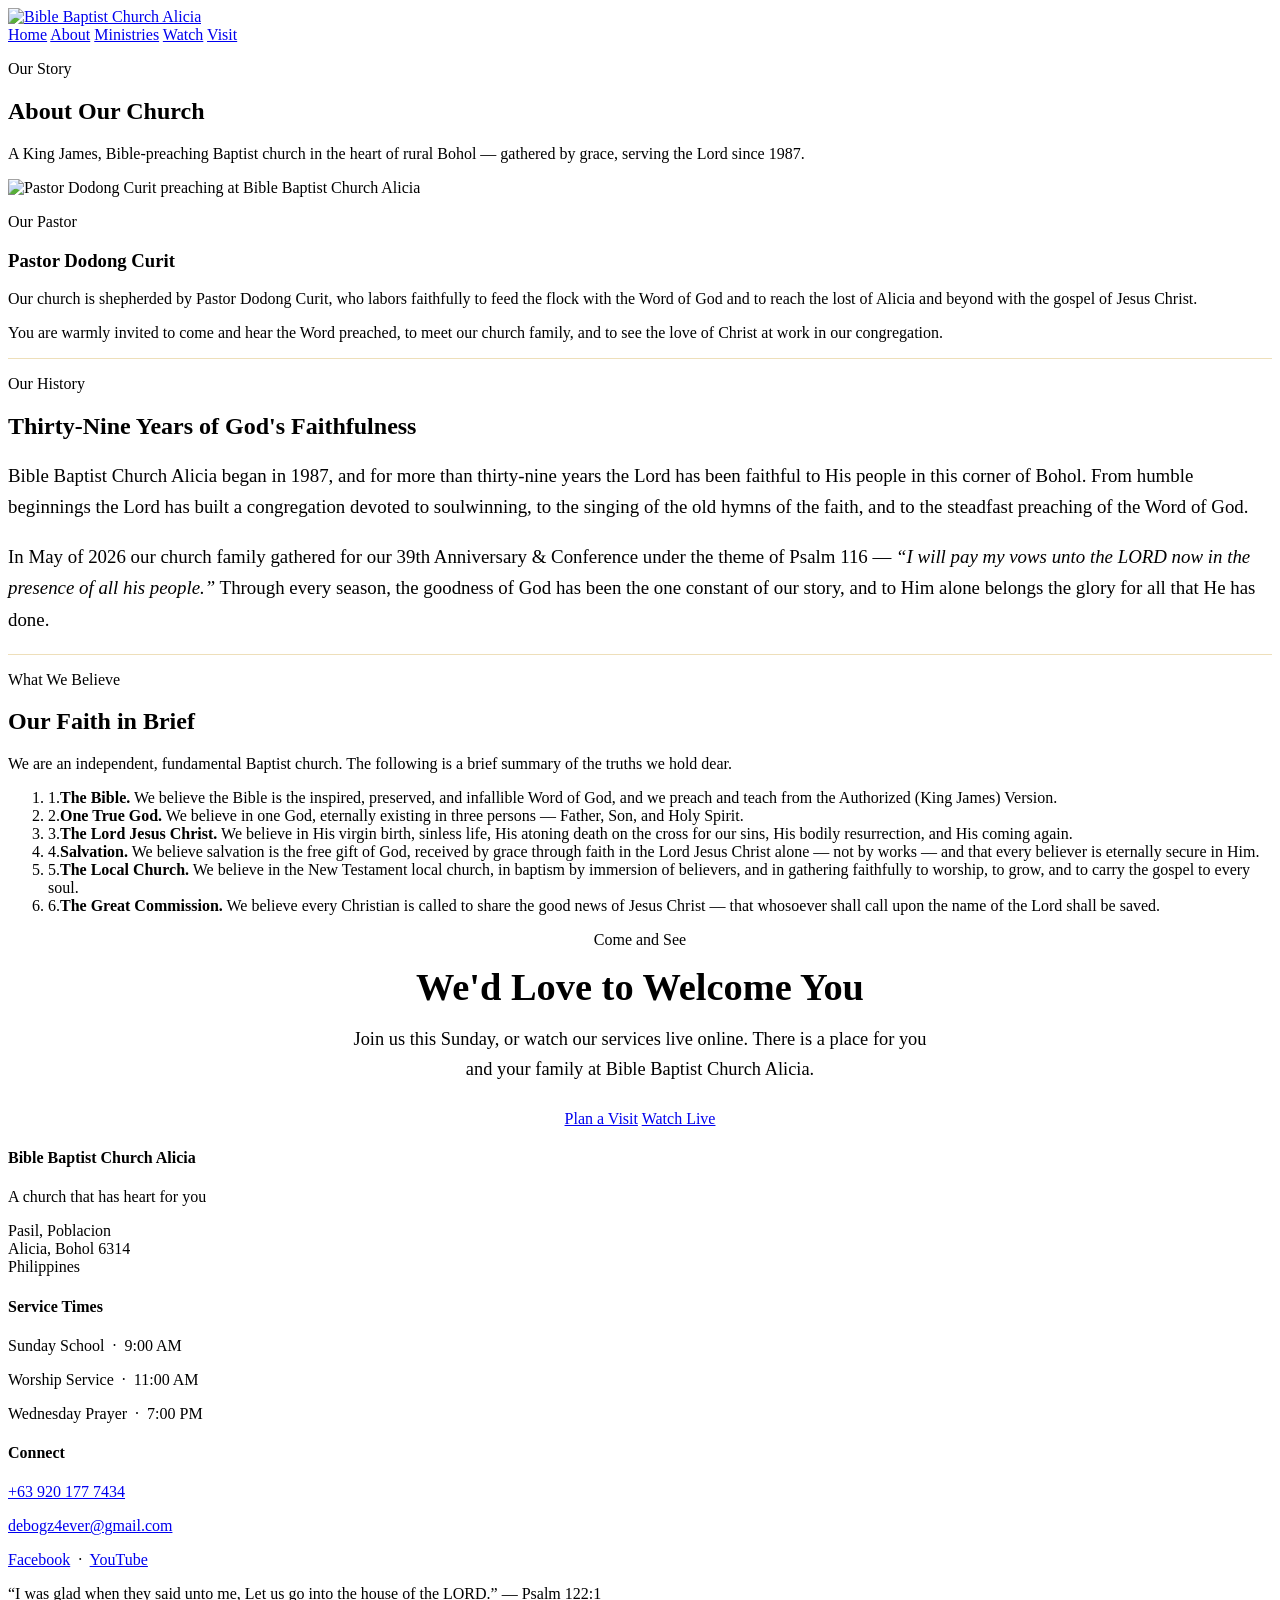
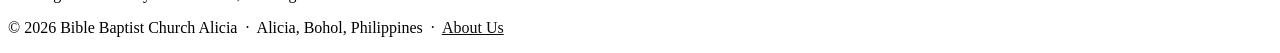
==== website/about/index.html @ ad1ae1af "Initial build: Bible Baptist Church Alicia website Static HTML/CSS site (no build step) on the reach" ====
<!doctype html>
<html lang="en">
<head>
  <meta charset="utf-8" />
  <meta name="viewport" content="width=device-width, initial-scale=1" />
  <title>About · Bible Baptist Church Alicia</title>
  <meta name="description" content="The story of Bible Baptist Church Alicia — a King James Bible Baptist church in Alicia, Bohol, pastored by Pastor Dodong Curit. Our history, our pastor, and what we believe." />
  <link rel="icon" type="image/png" href="/assets/img/favicon.png" />
  <link rel="stylesheet" href="/assets/css/site.css" />
  <meta property="og:title" content="About · Bible Baptist Church Alicia" />
  <meta property="og:description" content="Our history, our pastor, and what we believe." />
  <meta property="og:image" content="/assets/img/pastor.jpg" />
  <meta property="og:type" content="website" />
</head>
<body>

<header class="topbar">
  <div class="topbar-inner">
    <a href="/" class="brand" aria-label="Bible Baptist Church Alicia — Home"><img class="brand-logo" src="/assets/img/logo-wordmark.png" alt="Bible Baptist Church Alicia" /></a>
    <nav class="nav" aria-label="Primary">
      <a href="/">Home</a>
      <a href="/about/" aria-current="page">About</a>
      <a href="/ministries/">Ministries</a>
      <a href="/watch/">Watch</a>
      <a href="/visit/">Visit</a>
    </nav>
  </div>
</header>

<section class="page-head">
  <p class="eyebrow">Our Story</p>
  <h1>About Our Church</h1>
  <p class="sub">A King James, Bible-preaching Baptist church in the heart of rural Bohol — gathered by grace, serving the Lord since 1987.</p>
</section>

<section>
  <div class="media-split">
    <div>
      <img src="/assets/img/pastor.jpg" alt="Pastor Dodong Curit preaching at Bible Baptist Church Alicia" />
    </div>
    <div class="media-text">
      <p class="label">Our Pastor</p>
      <h3>Pastor Dodong Curit</h3>
      <p>Our church is shepherded by Pastor Dodong Curit, who labors faithfully to feed the flock with the Word of God and to reach the lost of Alicia and beyond with the gospel of Jesus Christ.</p>
      <p>You are warmly invited to come and hear the Word preached, to meet our church family, and to see the love of Christ at work in our congregation.</p>
      <!-- TODO (church to confirm): Pastor's full formal name, years as pastor, short personal/testimony bio, family. -->
    </div>
  </div>
</section>

<section style="background:var(--paper-warm); border-top:1px solid rgba(200,148,28,0.30); border-bottom:1px solid rgba(200,148,28,0.30);">
  <div class="narrow">
    <p class="section-title">Our History</p>
    <h2 class="section-head">Thirty-Nine Years of God's Faithfulness</h2>
    <p style="font-family:var(--serif); font-size:1.18rem; color:var(--ink); line-height:1.65;">
      Bible Baptist Church Alicia began in 1987, and for more than thirty-nine years the Lord has been faithful to His people in this corner of Bohol. From humble beginnings the Lord has built a congregation devoted to soulwinning, to the singing of the old hymns of the faith, and to the steadfast preaching of the Word of God.
    </p>
    <p style="font-family:var(--serif); font-size:1.18rem; color:var(--ink); line-height:1.65;">
      In May of 2026 our church family gathered for our 39th Anniversary &amp; Conference under the theme of Psalm 116 — <em>&ldquo;I will pay my vows unto the LORD now in the presence of all his people.&rdquo;</em> Through every season, the goodness of God has been the one constant of our story, and to Him alone belongs the glory for all that He has done.
    </p>
    <!-- TODO (church to confirm): exact founding date, founding pastor, key milestones, mother-church lineage. -->
  </div>
</section>

<section>
  <div class="narrow">
    <p class="section-title">What We Believe</p>
    <h2 class="section-head">Our Faith in Brief</h2>
    <p class="section-lede">We are an independent, fundamental Baptist church. The following is a brief summary of the truths we hold dear.</p>

    <ol class="belief-list">
      <li><span class="letter">1.</span><span class="text"><strong>The Bible.</strong> We believe the Bible is the inspired, preserved, and infallible Word of God, and we preach and teach from the Authorized (King James) Version.</span></li>
      <li><span class="letter">2.</span><span class="text"><strong>One True God.</strong> We believe in one God, eternally existing in three persons — Father, Son, and Holy Spirit.</span></li>
      <li><span class="letter">3.</span><span class="text"><strong>The Lord Jesus Christ.</strong> We believe in His virgin birth, sinless life, His atoning death on the cross for our sins, His bodily resurrection, and His coming again.</span></li>
      <li><span class="letter">4.</span><span class="text"><strong>Salvation.</strong> We believe salvation is the free gift of God, received by grace through faith in the Lord Jesus Christ alone — not by works — and that every believer is eternally secure in Him.</span></li>
      <li><span class="letter">5.</span><span class="text"><strong>The Local Church.</strong> We believe in the New Testament local church, in baptism by immersion of believers, and in gathering faithfully to worship, to grow, and to carry the gospel to every soul.</span></li>
      <li><span class="letter">6.</span><span class="text"><strong>The Great Commission.</strong> We believe every Christian is called to share the good news of Jesus Christ — that whosoever shall call upon the name of the Lord shall be saved.</span></li>
    </ol>
    <!-- TODO (Pastor Curit to review/approve): confirm this statement of faith reflects the church's full position before launch. -->
  </div>
</section>

<section style="background:var(--navy); color:var(--paper); text-align:center;">
  <div class="narrow" style="text-align:center;">
    <p class="section-title" style="color:var(--gold-bright)">Come and See</p>
    <h2 style="font-family:var(--serif); font-weight:700; font-size:clamp(1.7rem,3.4vw,2.4rem); color:var(--paper); margin:0 0 1rem;">We'd Love to Welcome You</h2>
    <p style="font-family:var(--serif); font-size:1.15rem; color:var(--paper-soft); line-height:1.6; max-width:600px; margin:0 auto 1.6rem;">
      Join us this Sunday, or watch our services live online. There is a place for you and your family at Bible Baptist Church Alicia.
    </p>
    <div class="hero-ctas">
      <a class="btn btn-solid" href="/visit/">Plan a Visit</a>
      <a class="btn" href="/watch/">Watch Live</a>
    </div>
  </div>
</section>

<footer class="site-footer">
  <div class="footer-inner">
    <div>
      <h4>Bible Baptist Church Alicia</h4>
      <p class="footer-name">A church that has heart for you</p>
      <p style="margin-top:.6rem">Pasil, Poblacion<br/>Alicia, Bohol 6314<br/>Philippines</p>
    </div>
    <div>
      <h4>Service Times</h4>
      <p>Sunday School &nbsp;·&nbsp; 9:00 AM</p>
      <p>Worship Service &nbsp;·&nbsp; 11:00 AM</p>
      <p>Wednesday Prayer &nbsp;·&nbsp; 7:00 PM</p>
    </div>
    <div>
      <h4>Connect</h4>
      <p><a href="tel:+639201777434">+63 920 177 7434</a></p>
      <p><a href="mailto:debogz4ever@gmail.com">debogz4ever@gmail.com</a></p>
      <p><a href="https://www.facebook.com/bbcalicia/" target="_blank" rel="noopener">Facebook</a> &nbsp;·&nbsp; <a href="https://www.youtube.com/@BibleBaptistChurchAlicia" target="_blank" rel="noopener">YouTube</a></p>
    </div>
  </div>
  <div class="footer-bottom">
    <p class="verse">&ldquo;I was glad when they said unto me, Let us go into the house of the LORD.&rdquo; — Psalm 122:1</p>
    <p style="margin-top:.8rem">© 2026 Bible Baptist Church Alicia &nbsp;·&nbsp; Alicia, Bohol, Philippines &nbsp;·&nbsp; <a href="/about/" style="color:var(--paper-soft);opacity:.95">About Us</a></p>
  </div>
</footer>

</body>
</html>
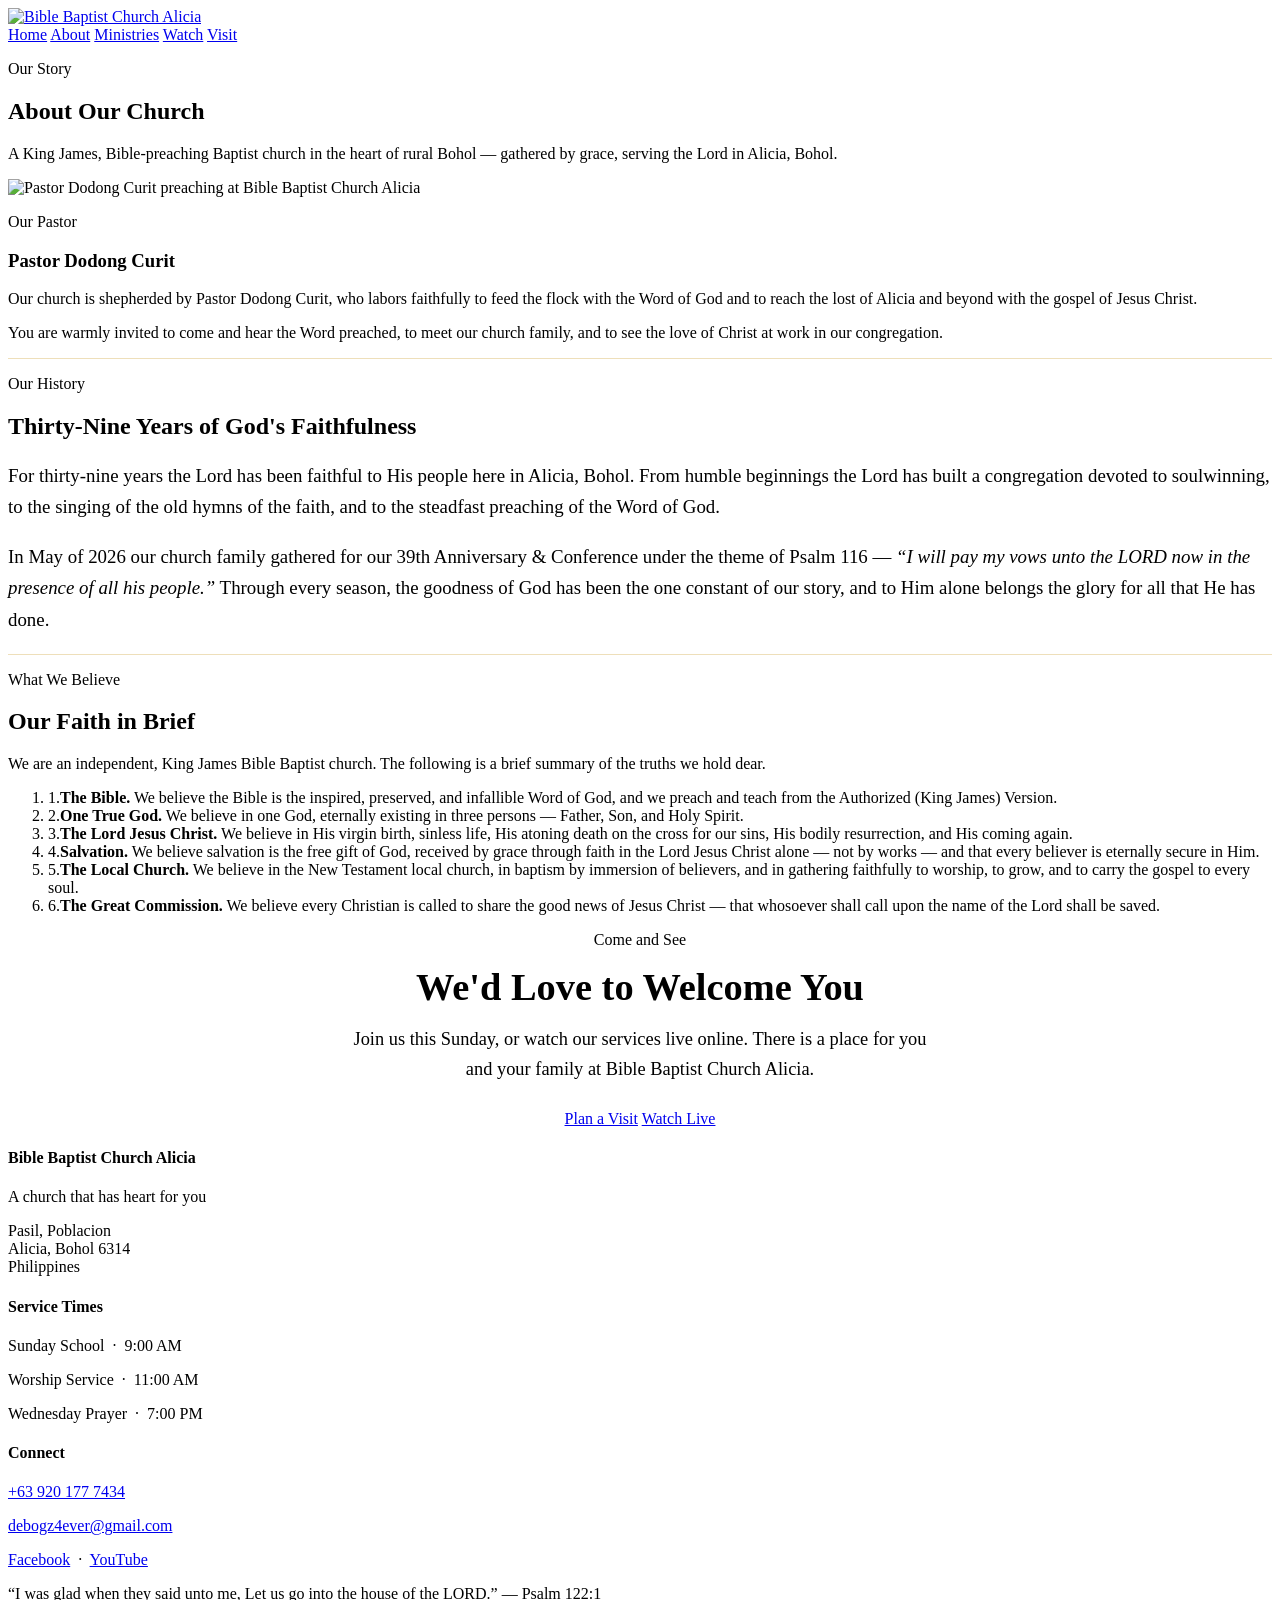
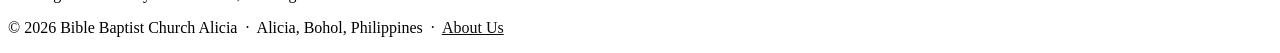
==== commit 7b87d8b7: "Integrity pass: real data only; add confirmed men's & ladies meetings - Drop unverified founding yea" ====
--- a/website/about/index.html
+++ b/website/about/index.html
@@ -30,7 +30,7 @@
 <section class="page-head">
   <p class="eyebrow">Our Story</p>
   <h1>About Our Church</h1>
-  <p class="sub">A King James, Bible-preaching Baptist church in the heart of rural Bohol — gathered by grace, serving the Lord since 1987.</p>
+  <p class="sub">A King James, Bible-preaching Baptist church in the heart of rural Bohol — gathered by grace, serving the Lord in Alicia, Bohol.</p>
 </section>
 
 <section>
@@ -53,7 +53,7 @@
     <p class="section-title">Our History</p>
     <h2 class="section-head">Thirty-Nine Years of God's Faithfulness</h2>
     <p style="font-family:var(--serif); font-size:1.18rem; color:var(--ink); line-height:1.65;">
-      Bible Baptist Church Alicia began in 1987, and for more than thirty-nine years the Lord has been faithful to His people in this corner of Bohol. From humble beginnings the Lord has built a congregation devoted to soulwinning, to the singing of the old hymns of the faith, and to the steadfast preaching of the Word of God.
+      For thirty-nine years the Lord has been faithful to His people here in Alicia, Bohol. From humble beginnings the Lord has built a congregation devoted to soulwinning, to the singing of the old hymns of the faith, and to the steadfast preaching of the Word of God.
     </p>
     <p style="font-family:var(--serif); font-size:1.18rem; color:var(--ink); line-height:1.65;">
       In May of 2026 our church family gathered for our 39th Anniversary &amp; Conference under the theme of Psalm 116 — <em>&ldquo;I will pay my vows unto the LORD now in the presence of all his people.&rdquo;</em> Through every season, the goodness of God has been the one constant of our story, and to Him alone belongs the glory for all that He has done.
@@ -66,7 +66,7 @@
   <div class="narrow">
     <p class="section-title">What We Believe</p>
     <h2 class="section-head">Our Faith in Brief</h2>
-    <p class="section-lede">We are an independent, fundamental Baptist church. The following is a brief summary of the truths we hold dear.</p>
+    <p class="section-lede">We are an independent, King James Bible Baptist church. The following is a brief summary of the truths we hold dear.</p>
 
     <ol class="belief-list">
       <li><span class="letter">1.</span><span class="text"><strong>The Bible.</strong> We believe the Bible is the inspired, preserved, and infallible Word of God, and we preach and teach from the Authorized (King James) Version.</span></li>
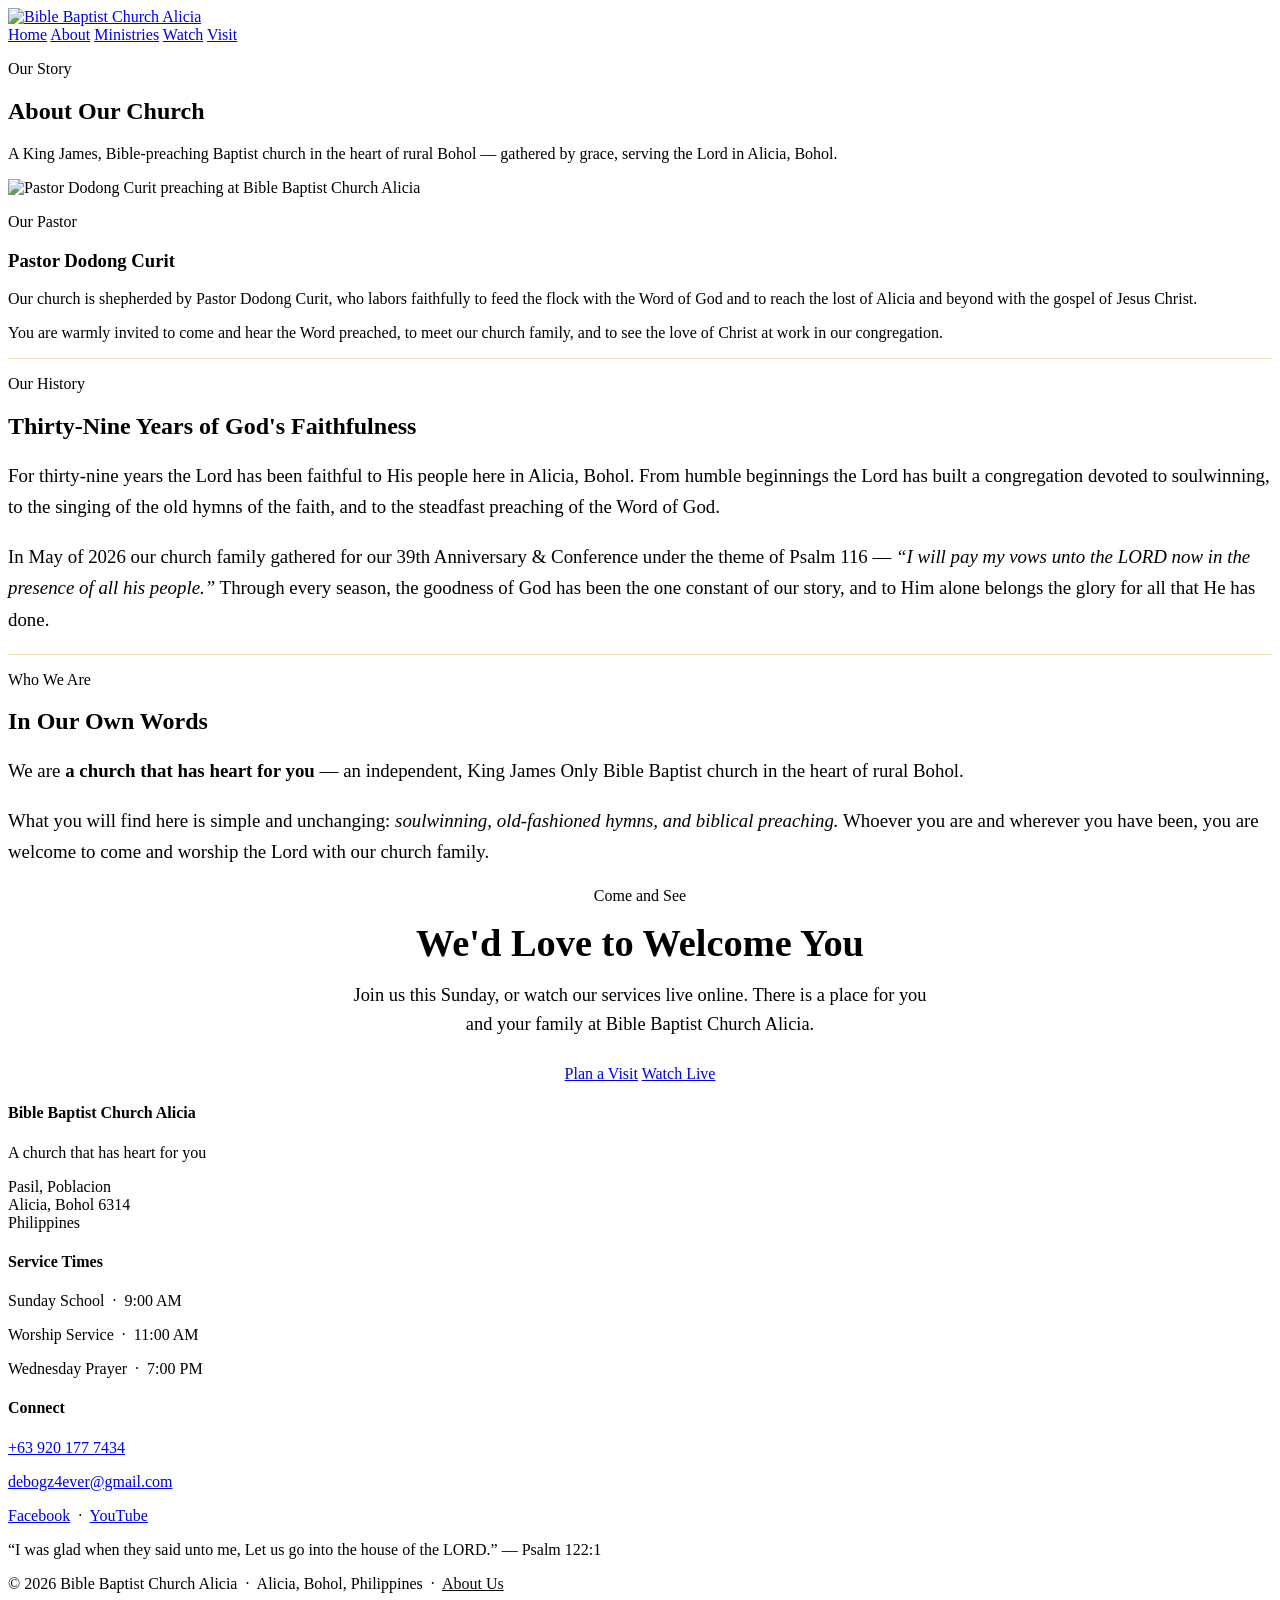
==== commit 7ba78422: "About: remove composed statement of faith — use only the church's own words The 6-article "What We B" ====
--- a/website/about/index.html
+++ b/website/about/index.html
@@ -4,11 +4,11 @@
   <meta charset="utf-8" />
   <meta name="viewport" content="width=device-width, initial-scale=1" />
   <title>About · Bible Baptist Church Alicia</title>
-  <meta name="description" content="The story of Bible Baptist Church Alicia — a King James Bible Baptist church in Alicia, Bohol, pastored by Pastor Dodong Curit. Our history, our pastor, and what we believe." />
+  <meta name="description" content="The story of Bible Baptist Church Alicia — a King James Bible Baptist church in Alicia, Bohol, pastored by Pastor Dodong Curit. Our history, our pastor, and who we are." />
   <link rel="icon" type="image/png" href="/assets/img/favicon.png" />
   <link rel="stylesheet" href="/assets/css/site.css" />
   <meta property="og:title" content="About · Bible Baptist Church Alicia" />
-  <meta property="og:description" content="Our history, our pastor, and what we believe." />
+  <meta property="og:description" content="Our history, our pastor, and who we are." />
   <meta property="og:image" content="/assets/img/pastor.jpg" />
   <meta property="og:type" content="website" />
 </head>
@@ -64,19 +64,15 @@
 
 <section>
   <div class="narrow">
-    <p class="section-title">What We Believe</p>
-    <h2 class="section-head">Our Faith in Brief</h2>
-    <p class="section-lede">We are an independent, King James Bible Baptist church. The following is a brief summary of the truths we hold dear.</p>
-
-    <ol class="belief-list">
-      <li><span class="letter">1.</span><span class="text"><strong>The Bible.</strong> We believe the Bible is the inspired, preserved, and infallible Word of God, and we preach and teach from the Authorized (King James) Version.</span></li>
-      <li><span class="letter">2.</span><span class="text"><strong>One True God.</strong> We believe in one God, eternally existing in three persons — Father, Son, and Holy Spirit.</span></li>
-      <li><span class="letter">3.</span><span class="text"><strong>The Lord Jesus Christ.</strong> We believe in His virgin birth, sinless life, His atoning death on the cross for our sins, His bodily resurrection, and His coming again.</span></li>
-      <li><span class="letter">4.</span><span class="text"><strong>Salvation.</strong> We believe salvation is the free gift of God, received by grace through faith in the Lord Jesus Christ alone — not by works — and that every believer is eternally secure in Him.</span></li>
-      <li><span class="letter">5.</span><span class="text"><strong>The Local Church.</strong> We believe in the New Testament local church, in baptism by immersion of believers, and in gathering faithfully to worship, to grow, and to carry the gospel to every soul.</span></li>
-      <li><span class="letter">6.</span><span class="text"><strong>The Great Commission.</strong> We believe every Christian is called to share the good news of Jesus Christ — that whosoever shall call upon the name of the Lord shall be saved.</span></li>
-    </ol>
-    <!-- TODO (Pastor Curit to review/approve): confirm this statement of faith reflects the church's full position before launch. -->
+    <p class="section-title">Who We Are</p>
+    <h2 class="section-head">In Our Own Words</h2>
+    <p style="font-family:var(--serif); font-size:1.18rem; color:var(--ink); line-height:1.65;">
+      We are <strong>a church that has heart for you</strong> — an independent, King James Only Bible Baptist church in the heart of rural Bohol.
+    </p>
+    <p style="font-family:var(--serif); font-size:1.18rem; color:var(--ink); line-height:1.65;">
+      What you will find here is simple and unchanging: <em>soulwinning, old-fashioned hymns, and biblical preaching.</em> Whoever you are and wherever you have been, you are welcome to come and worship the Lord with our church family.
+    </p>
+    <!-- The church's own Statement of Faith / Articles of Faith will be added here once provided by Pastor Curit. Do NOT fill in until received from the church. -->
   </div>
 </section>
 
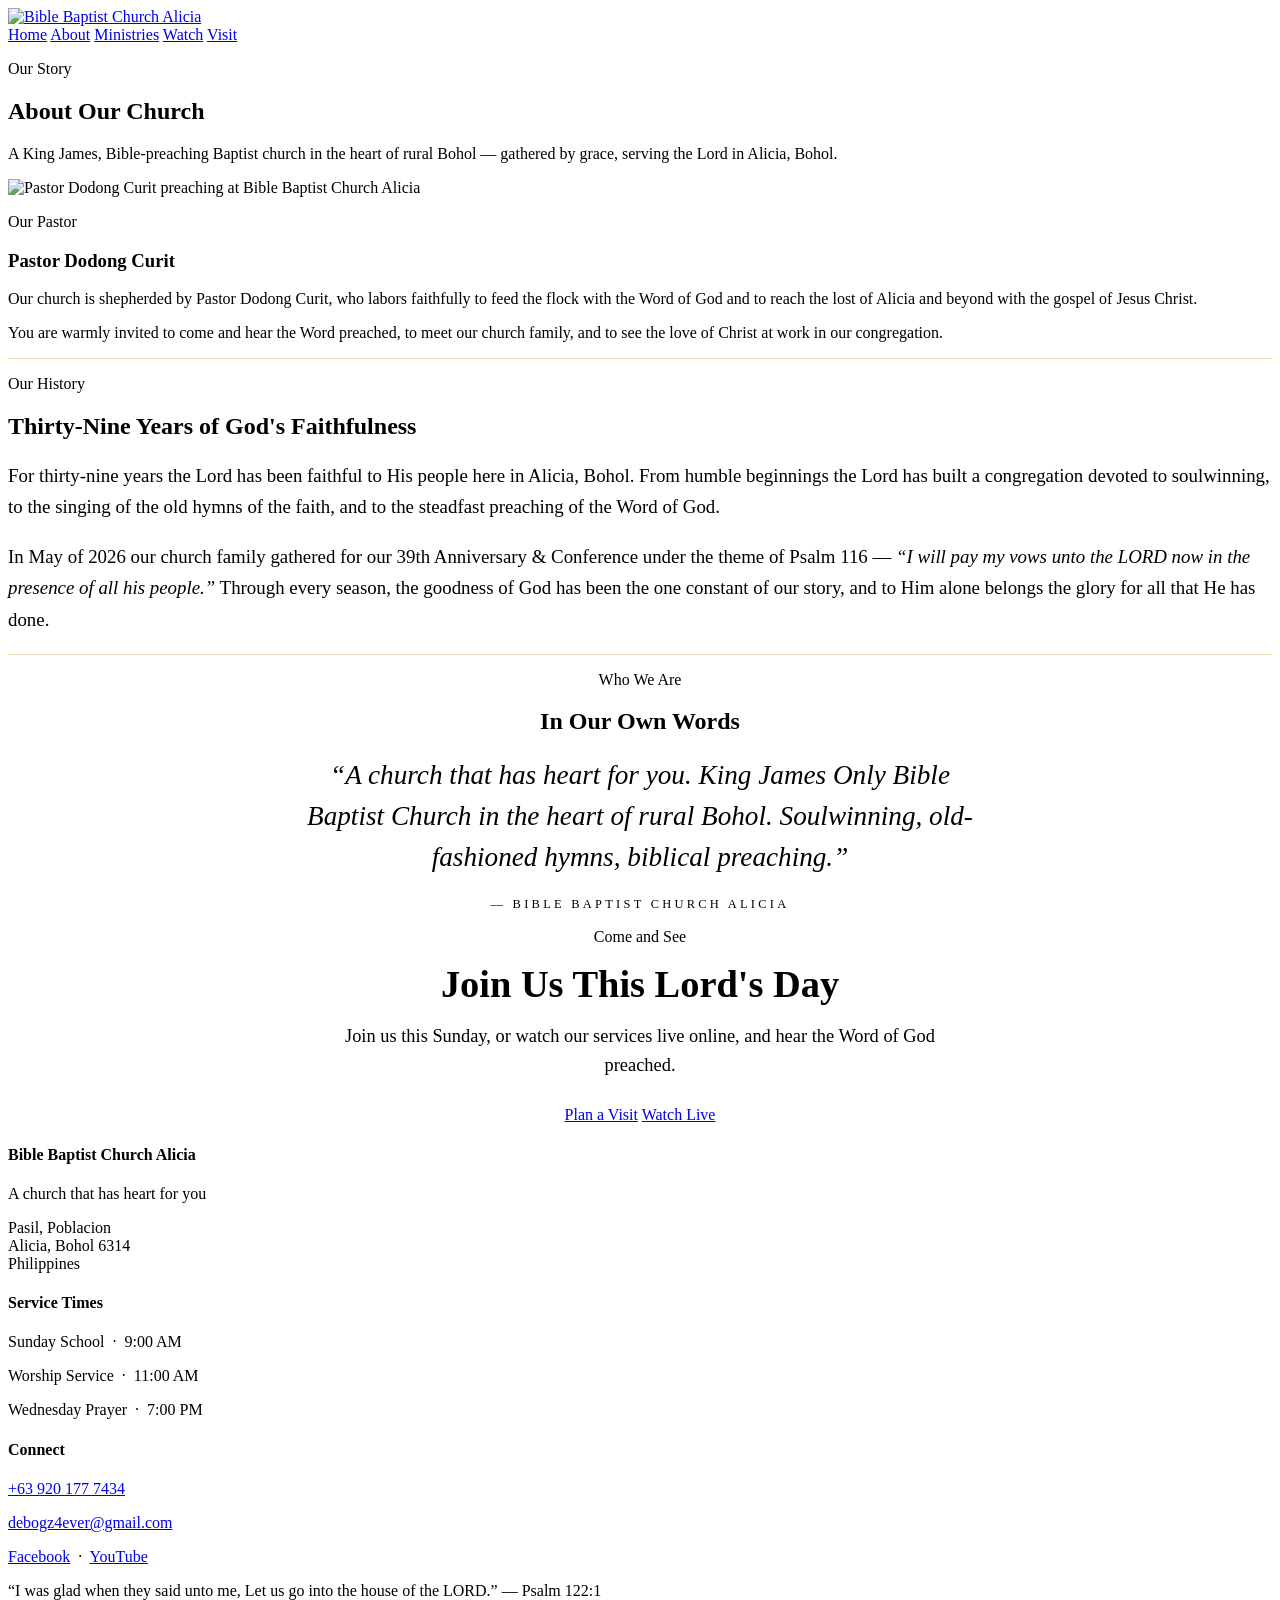
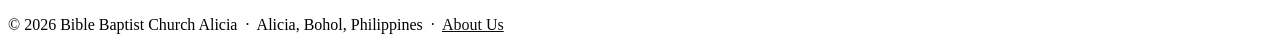
==== commit 4e6c584e: "Content honesty + photo fixes - Remove universal-welcome / "come as you are" language site-wide; a K" ====
--- a/website/about/index.html
+++ b/website/about/index.html
@@ -63,25 +63,23 @@
 </section>
 
 <section>
-  <div class="narrow">
+  <div class="narrow" style="text-align:center;">
     <p class="section-title">Who We Are</p>
     <h2 class="section-head">In Our Own Words</h2>
-    <p style="font-family:var(--serif); font-size:1.18rem; color:var(--ink); line-height:1.65;">
-      We are <strong>a church that has heart for you</strong> — an independent, King James Only Bible Baptist church in the heart of rural Bohol.
+    <p style="font-family:var(--serif); font-style:italic; font-size:clamp(1.25rem,2.6vw,1.7rem); color:var(--ink); line-height:1.5; max-width:680px; margin:0 auto;">
+      &ldquo;A church that has heart for you. King James Only Bible Baptist Church in the heart of rural Bohol. Soulwinning, old-fashioned hymns, biblical preaching.&rdquo;
     </p>
-    <p style="font-family:var(--serif); font-size:1.18rem; color:var(--ink); line-height:1.65;">
-      What you will find here is simple and unchanging: <em>soulwinning, old-fashioned hymns, and biblical preaching.</em> Whoever you are and wherever you have been, you are welcome to come and worship the Lord with our church family.
-    </p>
-    <!-- The church's own Statement of Faith / Articles of Faith will be added here once provided by Pastor Curit. Do NOT fill in until received from the church. -->
+    <p style="font-family:var(--display); font-size:.78rem; letter-spacing:.26em; text-transform:uppercase; color:var(--gold-deep); margin-top:1.2rem;">&mdash; Bible Baptist Church Alicia</p>
+    <!-- This is the church's verbatim self-description (their Facebook/YouTube bio). Their full Statement of Faith will be added only once provided by the church — do NOT compose doctrine. -->
   </div>
 </section>
 
 <section style="background:var(--navy); color:var(--paper); text-align:center;">
   <div class="narrow" style="text-align:center;">
     <p class="section-title" style="color:var(--gold-bright)">Come and See</p>
-    <h2 style="font-family:var(--serif); font-weight:700; font-size:clamp(1.7rem,3.4vw,2.4rem); color:var(--paper); margin:0 0 1rem;">We'd Love to Welcome You</h2>
+    <h2 style="font-family:var(--serif); font-weight:700; font-size:clamp(1.7rem,3.4vw,2.4rem); color:var(--paper); margin:0 0 1rem;">Join Us This Lord's Day</h2>
     <p style="font-family:var(--serif); font-size:1.15rem; color:var(--paper-soft); line-height:1.6; max-width:600px; margin:0 auto 1.6rem;">
-      Join us this Sunday, or watch our services live online. There is a place for you and your family at Bible Baptist Church Alicia.
+      Join us this Sunday, or watch our services live online, and hear the Word of God preached.
     </p>
     <div class="hero-ctas">
       <a class="btn btn-solid" href="/visit/">Plan a Visit</a>
